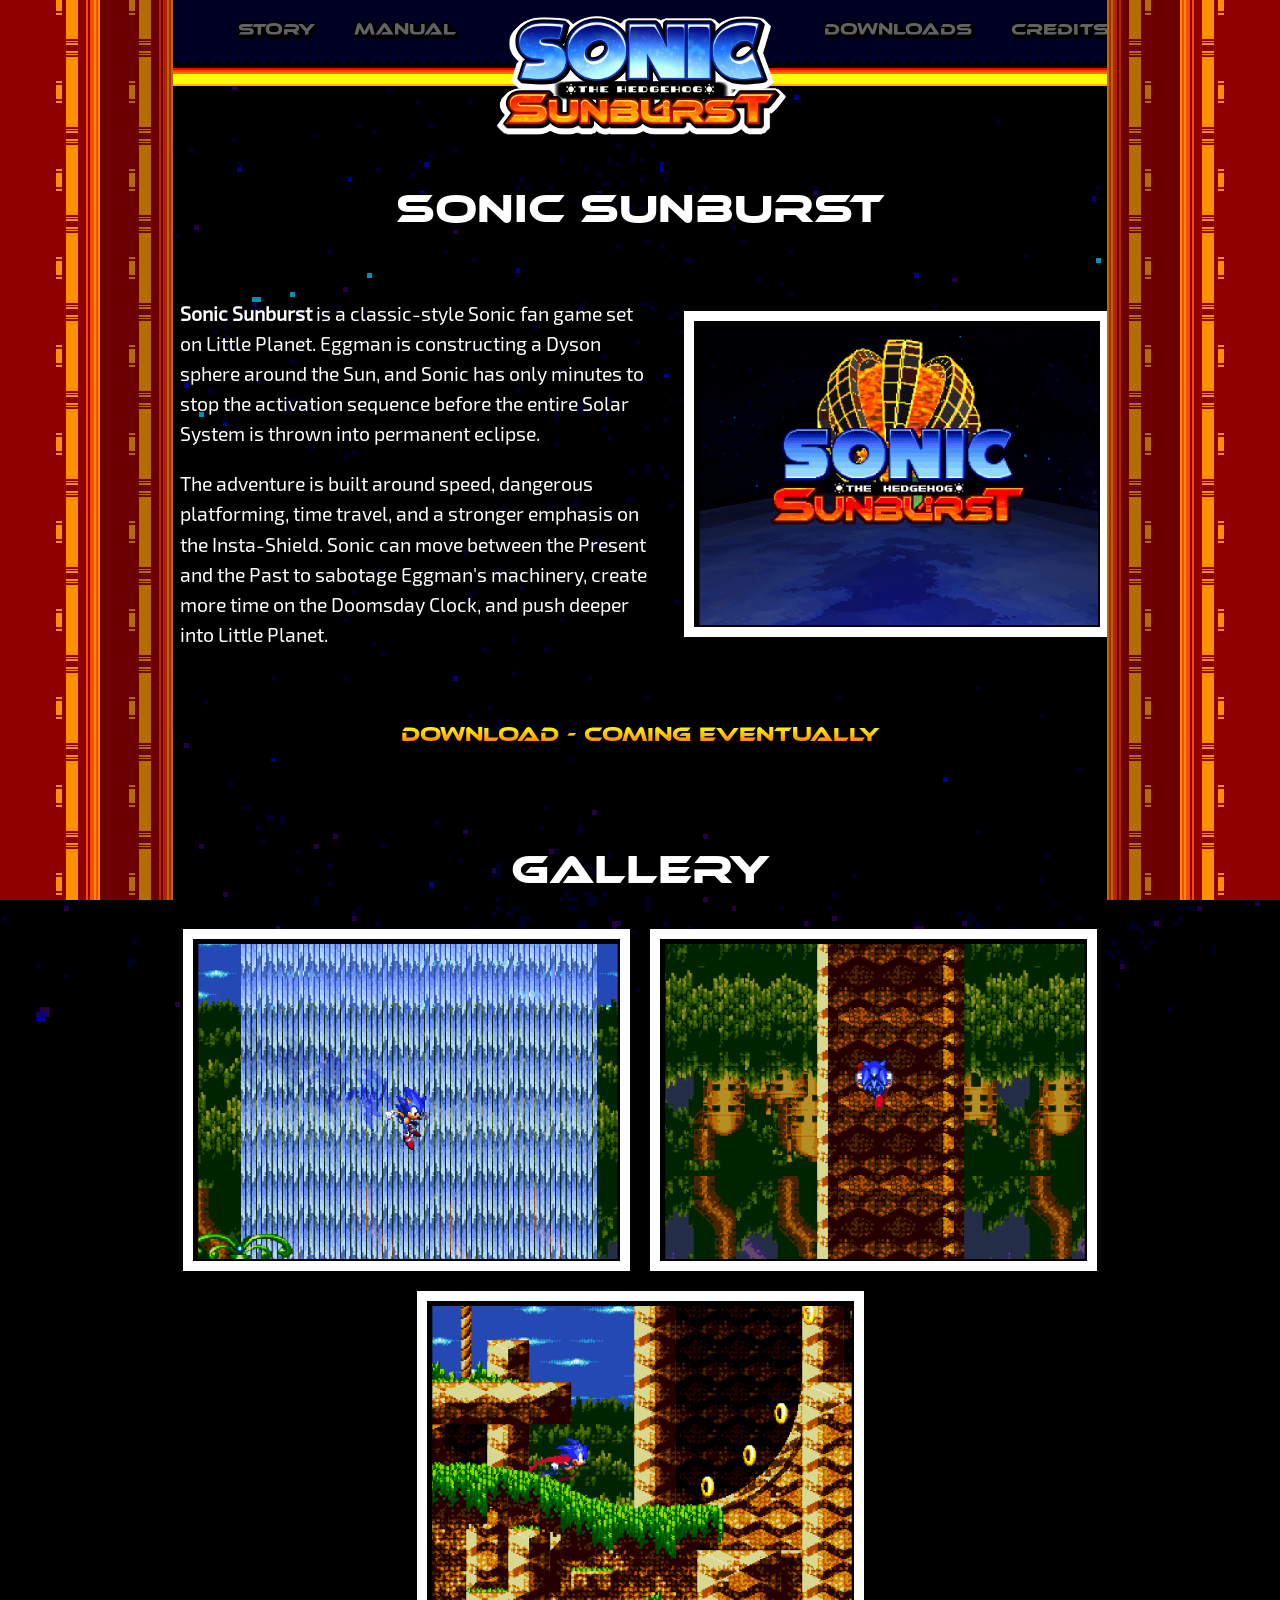
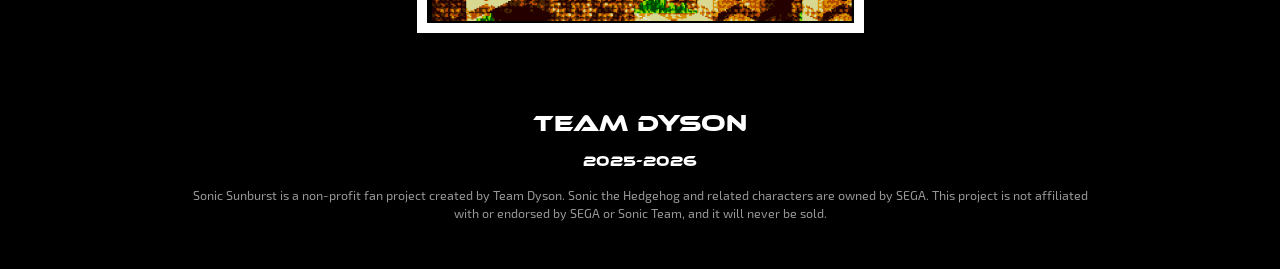
==== index.html @ e48f7e8e "Initial commit" ====
<!DOCTYPE html>
<html lang="en">
<head>
    <meta charset="UTF-8">
    <meta name="viewport" content="width=device-width, initial-scale=1.0">

    <title>SONIC SUNBURST</title>

    <link rel="icon" href="favicon.ico">
    <link rel="stylesheet" href="css/home.css">
</head>

<body>
<nav class="site-nav">
    <div class="nav-left">
        <a class="ui-font" href="about.html">Story</a>
        <a class="ui-font" href="manual.html">Manual</a>
    </div>

    <a id="logo-link" href="index.html">
        <img src="assets/sb_logo.png" alt="SONIC SUNBURST" id="navbar-logo">
    </a>

    <div class="nav-right">
        <a class="ui-font" href="download.html">Downloads</a>
        <a class="ui-font" href="credits.html">Credits</a>
    </div>
</nav>

<main>
    <section>
        <h1>SONIC SUNBURST</h1>

        <div class="introduction-block">
            <div class="intro-copy">
                <p>
                    <strong>Sonic Sunburst</strong> is a classic-style Sonic fan game set on Little Planet.
                    Eggman is constructing a Dyson sphere around the Sun, and Sonic has only minutes to stop
                    the activation sequence before the entire Solar System is thrown into permanent eclipse.
                </p>

                <p>
                    The adventure is built around speed, dangerous platforming, time travel, and a stronger
                    emphasis on the Insta-Shield. Sonic can move between the Present and the Past to sabotage
                    Eggman's machinery, create more time on the Doomsday Clock, and push deeper into Little Planet.
                </p>
            </div>

            <img class="border" src="images/title.png" alt="Sonic Sunburst title screen">
        </div>

        <div class="download-link">
            <a class="ui-font" href="download.html">Download - Coming Eventually</a>
        </div>
    </section>

    <section>
        <h1>GALLERY</h1>

        <div class="gallery">
            <img class="border" src="images/final1.png" alt="Sonic Sunburst screenshot 1">
            <img class="border" src="images/final2.png" alt="Sonic Sunburst screenshot 2">
            <img class="border" src="images/final3.png" alt="Sonic Sunburst screenshot 3">
        </div>
    </section>
</main>

<footer>
    <img
        class="team-dyson-logo"
        src="assets/team_dyson_logo.png"
        alt="Team Dyson"
        onerror="this.style.display='none'; this.nextElementSibling.style.display='block';"
    >
    <div class="team-dyson-name">TEAM DYSON</div>

    <p class="footer-years">2025-2026</p>

    <p class="footer-disclaimer">
        Sonic Sunburst is a non-profit fan project created by Team Dyson. Sonic the Hedgehog and related characters are owned by SEGA. This project is not affiliated with or endorsed by SEGA or Sonic Team, and it will never be sold.
    </p>
</footer>
</body>
</html>
---- css/home.css ----
/* Fonts */

@font-face {
    font-family: "Exo 2";
    src: url("../fonts/exo2.otf") format("opentype");
    font-weight: normal;
    font-style: normal;
}

@font-face {
    font-family: "Ethnocentric";
    src: url("../fonts/ethnocentric.otf") format("opentype");
    font-weight: normal;
    font-style: normal;
}


/* Site values */

:root {
    --nav-main-height: 64px;
    --nav-trim-height: 22px;
    --nav-height: calc(var(--nav-main-height) + var(--nav-trim-height));

    --nav-bg: #000024;
    --nav-logo-width: 280px;
    --nav-logo-offset: 40px;
    --nav-text-size: 1.05em;
    --nav-gap: 15px;
    --nav-logo-gap: 32px;

    --page-side-padding: max(180px, 14vw);

    --fire-gradient: linear-gradient(
        to bottom,
        #ffffff 0%,
        #ffff00 22%,
        #ffb400 48%,
        #ff5400 73%,
        #ff0000 100%
    );
}

html {
    background: black;
}

body {
    min-height: 100vh;
    margin: 0;

    background-color: black;
    background-image: url("../assets/bg_logo.png");
    background-repeat: no-repeat;
    background-position: center;
    background-attachment: fixed;
}


/*
 * The animated side strips live in a foreground layer so they can pass over
 * the header without blocking links.
 */
body::before {
    content: "";
    position: fixed;
    inset: 0;
    z-index: 10000;
    pointer-events: none;

    background-image:
        url("../assets/border_r.png"),
        url("../assets/border_l.png"),
        url("../assets/border_r2.png"),
        url("../assets/border_l2.png");

    background-repeat: repeat-y, repeat-y, repeat-y, repeat-y;

    background-position:
        right top,
        left top,
        right 48px top,
        left 48px top;
}


/* Navigation */

.site-nav {
    width: 100%;
    height: var(--nav-height);
    position: relative;
    z-index: 9999;

    display: grid;
    grid-template-columns: 1fr auto 1fr;
    align-items: center;

    box-sizing: border-box;
    padding: 0 30px var(--nav-trim-height);

    background: var(--nav-bg);
    overflow: visible;
}

.site-nav::before {
    content: "";
    position: absolute;
    left: 0;
    right: 0;
    bottom: var(--nav-trim-height);
    height: 3px;

    background: repeating-linear-gradient(
        to right,
        #000024 0 5px,
        #000 5px 10px
    );
}

.site-nav::after {
    content: "";
    position: absolute;
    left: 0;
    right: 0;
    bottom: 0;
    height: var(--nav-trim-height);

    background: linear-gradient(
        to bottom,
        #000 0 18%,
        #ff0000 18% 27%,
        #ff4800 27% 36%,
        #ff6c00 36% 45%,
        #ffff00 45% 91%,
        #ffb400 91% 100%
    );
}

.nav-left,
.nav-right {
    display: flex;
    align-items: center;
    gap: var(--nav-gap);

    position: relative;
    z-index: 2;
}

.nav-left {
    justify-content: flex-end;
}

.nav-right {
    justify-content: flex-start;
}


/*
 * The logo is intentionally taller than the bar and hangs below it.
 * The grid keeps the logo centered even when the menu labels differ in width.
 */
#logo-link {
    height: var(--nav-main-height);
    display: flex;
    align-items: center;
    justify-content: center;

    margin: 0 var(--nav-logo-gap);
    position: relative;
    z-index: 2;
    overflow: visible;
}

#navbar-logo {
    width: var(--nav-logo-width);
    height: auto;
    display: block;

    transform: translateY(var(--nav-logo-offset));

    /* Permanent outline. */
    filter:
        drop-shadow(-1px -1px 0 black)
        drop-shadow(1px -1px 0 black)
        drop-shadow(-1px 1px 0 black)
        drop-shadow(1px 1px 0 black)
        drop-shadow(2px 2px 0 black)
        drop-shadow(-3px -1px 0 white)
        drop-shadow(3px -1px 0 white)
        drop-shadow(-3px 3px 0 white)
        drop-shadow(3px 3px 0 white);
}

#navbar-logo:hover {
    transform: translateY(calc(var(--nav-logo-offset) + 5px));
}


/* Navigation text */

.ui-font {
    padding: 10px 12px;

    font-family: "Ethnocentric", sans-serif;
    font-size: var(--nav-text-size);
    line-height: 1;
    text-decoration: none;

    color: transparent !important;
    background-clip: text;
    -webkit-background-clip: text;

    background-image: linear-gradient(
        to bottom,
        #626262 0%,
        #626262 55%,
        #383838 55%,
        #383838 100%
    );

    filter:
        drop-shadow(-1px -1px 0 black)
        drop-shadow(1px -1px 0 black)
        drop-shadow(-1px 1px 0 black)
        drop-shadow(1px 1px 0 black)
        drop-shadow(2px 2px 0 black);
}

.site-nav .ui-font:hover {
    transform: translateY(5px);
}

.ui-font:hover,
.ui-font.nav-active,
.download-link a {
    background-image: var(--fire-gradient);
    cursor: pointer;
}


/* Main content */

section {
    padding: 0 var(--page-side-padding);
    margin: 105px 0 90px;
}

h1,
h2 {
    font-family: "Ethnocentric", sans-serif;
    color: white;
}

h1 {
    margin-bottom: 42px;

    font-size: 2.5em;
    font-weight: normal;
    text-align: center;

    text-shadow:
        -2px -2px 0 black,
        2px -2px 0 black,
        -2px 2px 0 black,
        2px 2px 0 black,
        0 4px 0 black;
}

h2 {
    margin: 28px 0 10px;
    font-size: 1.4em;
    font-weight: normal;
}

p,
li {
    font-family: "Exo 2", sans-serif;
    font-size: 1.22em;
    line-height: 1.55;
    color: white;
}


/* Reusable blue Sunburst box
 *
 * Any element can use class="sunburst-panel".
 */
.sunburst-panel {
    position: relative;
    overflow: hidden;
    isolation: isolate;

    padding: 24px;

    background:
        radial-gradient(ellipse at 2% 2%, #0d0d78 0 17%, transparent 17.5%),
        radial-gradient(ellipse at 98% 98%, #0d0d78 0 20%, transparent 20.5%),
        #02024a;

    border: 4px solid #ffff00;

    box-shadow:
        inset 0 0 0 2px #ff4800,
        inset 0 0 0 4px #ffb400,
        inset 0 0 0 6px black;
}

/* Faint sun mark from the reference panel. */
.sunburst-panel::before {
    content: "";
    position: absolute;
    left: 50%;
    top: 50%;
    z-index: 0;

    width: 78px;
    height: 78px;

    transform: translate(-50%, -50%);
    opacity: 0.24;
    pointer-events: none;

    background:
        radial-gradient(circle, transparent 0 18px, #000032 18px 21px, transparent 21px),
        conic-gradient(
            from 0deg,
            #000032 0 8deg,
            transparent 8deg 37deg,
            #000032 37deg 45deg,
            transparent 45deg 82deg,
            #000032 82deg 90deg,
            transparent 90deg 127deg,
            #000032 127deg 135deg,
            transparent 135deg 172deg,
            #000032 172deg 180deg,
            transparent 180deg 217deg,
            #000032 217deg 225deg,
            transparent 225deg 262deg,
            #000032 262deg 270deg,
            transparent 270deg 307deg,
            #000032 307deg 315deg,
            transparent 315deg 352deg,
            #000032 352deg 360deg
        );
}

.sunburst-panel > * {
    position: relative;
    z-index: 1;
}


/* Screenshot / video feature box */

.media-panel {
    display: grid;
    grid-template-columns: minmax(270px, 0.95fr) minmax(300px, 1.05fr);
    gap: 30px;
    align-items: center;

    margin: 34px 0;
}

.media-panel.reverse .media-frame {
    order: 2;
}

.media-frame {
    width: 100%;
    aspect-ratio: 4 / 3;
    overflow: hidden;

    display: flex;
    align-items: center;
    justify-content: center;

    box-sizing: border-box;

    background: #000020;
    border: 2px solid #ffb400;

    box-shadow:
        0 0 0 2px black,
        0 0 0 4px #ff4800;
}

.media-frame img,
.media-frame video {
    width: 100%;
    height: 100%;
    display: block;
    object-fit: contain;
}

.media-placeholder {
    padding: 20px;

    font-family: "Exo 2", sans-serif;
    font-size: 0.9em;
    line-height: 1.4;
    text-align: center;

    color: #9a9ac1;
}

.media-copy h2 {
    margin-top: 0;
}


/* Home */

.introduction-block {
    display: flex;
    flex-wrap: wrap;
    align-items: center;
    gap: 42px;
}

.introduction-block .intro-copy {
    flex: 1 1 48%;
}

.introduction-block img {
    flex: 1 1 40%;
    width: 100%;
    min-width: 300px;
}

.download-link {
    width: fit-content;
    margin: 55px auto;
    font-size: 120%;
}

.download-link:hover {
    transform: scale(1.05);
}

.gallery {
    display: flex;
    flex-wrap: wrap;
    justify-content: center;
    align-items: center;

    gap: 40px;
}

.gallery img {
    width: min(420px, 100%);
}

.border {
    position: relative;

    outline: 10px solid white;
    border-left: 5px solid black;
    border-top: 5px solid black;
    border-right: 2px solid black;
    border-bottom: 2px solid black;
}


/* Credits */

.credit-groups {
    display: grid;
    grid-template-columns: repeat(2, minmax(0, 1fr));

    gap: 26px;
}

.credit-group h2 {
    margin-top: 0;
}

.credit-group p {
    margin-bottom: 0;
}

.credits-section {
    text-align: center;
}


/* Footer */

footer {
    display: flex;
    flex-direction: column;
    align-items: center;

    margin: 90px auto 45px;
    padding: 0 max(45px, 12vw);

    text-align: center;
}

.team-dyson-logo {
    width: min(300px, 58vw);
    height: auto;
    margin-bottom: 14px;
}

.team-dyson-name {
    display: none;

    margin-bottom: 12px;

    font-family: "Ethnocentric", sans-serif;
    font-size: 1.45em;
    color: white;
}

.footer-years {
    margin: 0 0 12px;

    font-family: "Ethnocentric", sans-serif;
    font-size: 0.9em;
    color: white;
}

.footer-disclaimer {
    max-width: 900px;
    margin: 0;

    font-family: "Exo 2", sans-serif;
    font-size: 0.78em;
    line-height: 1.5;
    color: #999;
}


/* Tablet */

@media (max-width: 1100px) {
    :root {
        --nav-logo-width: 210px;
        --nav-logo-offset: 28px;
        --nav-logo-gap: 15px;
        --nav-text-size: 0.82em;
        --nav-gap: 6px;
        --page-side-padding: max(90px, 9vw);
    }

    .site-nav {
        padding-left: 15px;
        padding-right: 15px;
    }
}


/* Mobile */

@media (max-width: 800px) {
    :root {
        --nav-logo-width: 230px;
        --nav-logo-offset: 0px;
        --page-side-padding: 34px;
    }

    .site-nav {
        height: auto;
        grid-template-columns: 1fr;
        gap: 10px;

        padding: 15px 20px calc(15px + var(--nav-trim-height));
    }

    #logo-link {
        height: auto;
        grid-row: 1;
        margin: 0;
    }

    #navbar-logo {
        transform: none;
    }

    #navbar-logo:hover {
        transform: translateY(5px);
    }

    .nav-left,
    .nav-right {
        justify-content: center;
        flex-wrap: wrap;
    }

    .nav-left {
        grid-row: 2;
    }

    .nav-right {
        grid-row: 3;
    }

    .media-panel {
        grid-template-columns: 1fr;
    }

    .media-panel.reverse .media-frame {
        order: 0;
    }

    .credit-groups {
        grid-template-columns: 1fr;
    }
}


/* Motion */

@media (prefers-reduced-motion: no-preference) {
    body::before {
        animation: border-scrolling 2s linear infinite;
    }

    #navbar-logo,
    .ui-font,
    .download-link {
        transition: 0.1s ease-in-out;
    }

    @keyframes border-scrolling {
        from {
            background-position:
                right top,
                left top,
                right 48px top,
                left 48px top;
        }

        to {
            background-position:
                right 176px,
                left 176px,
                right 48px top 88px,
                left 48px top 88px;
        }
    }
}
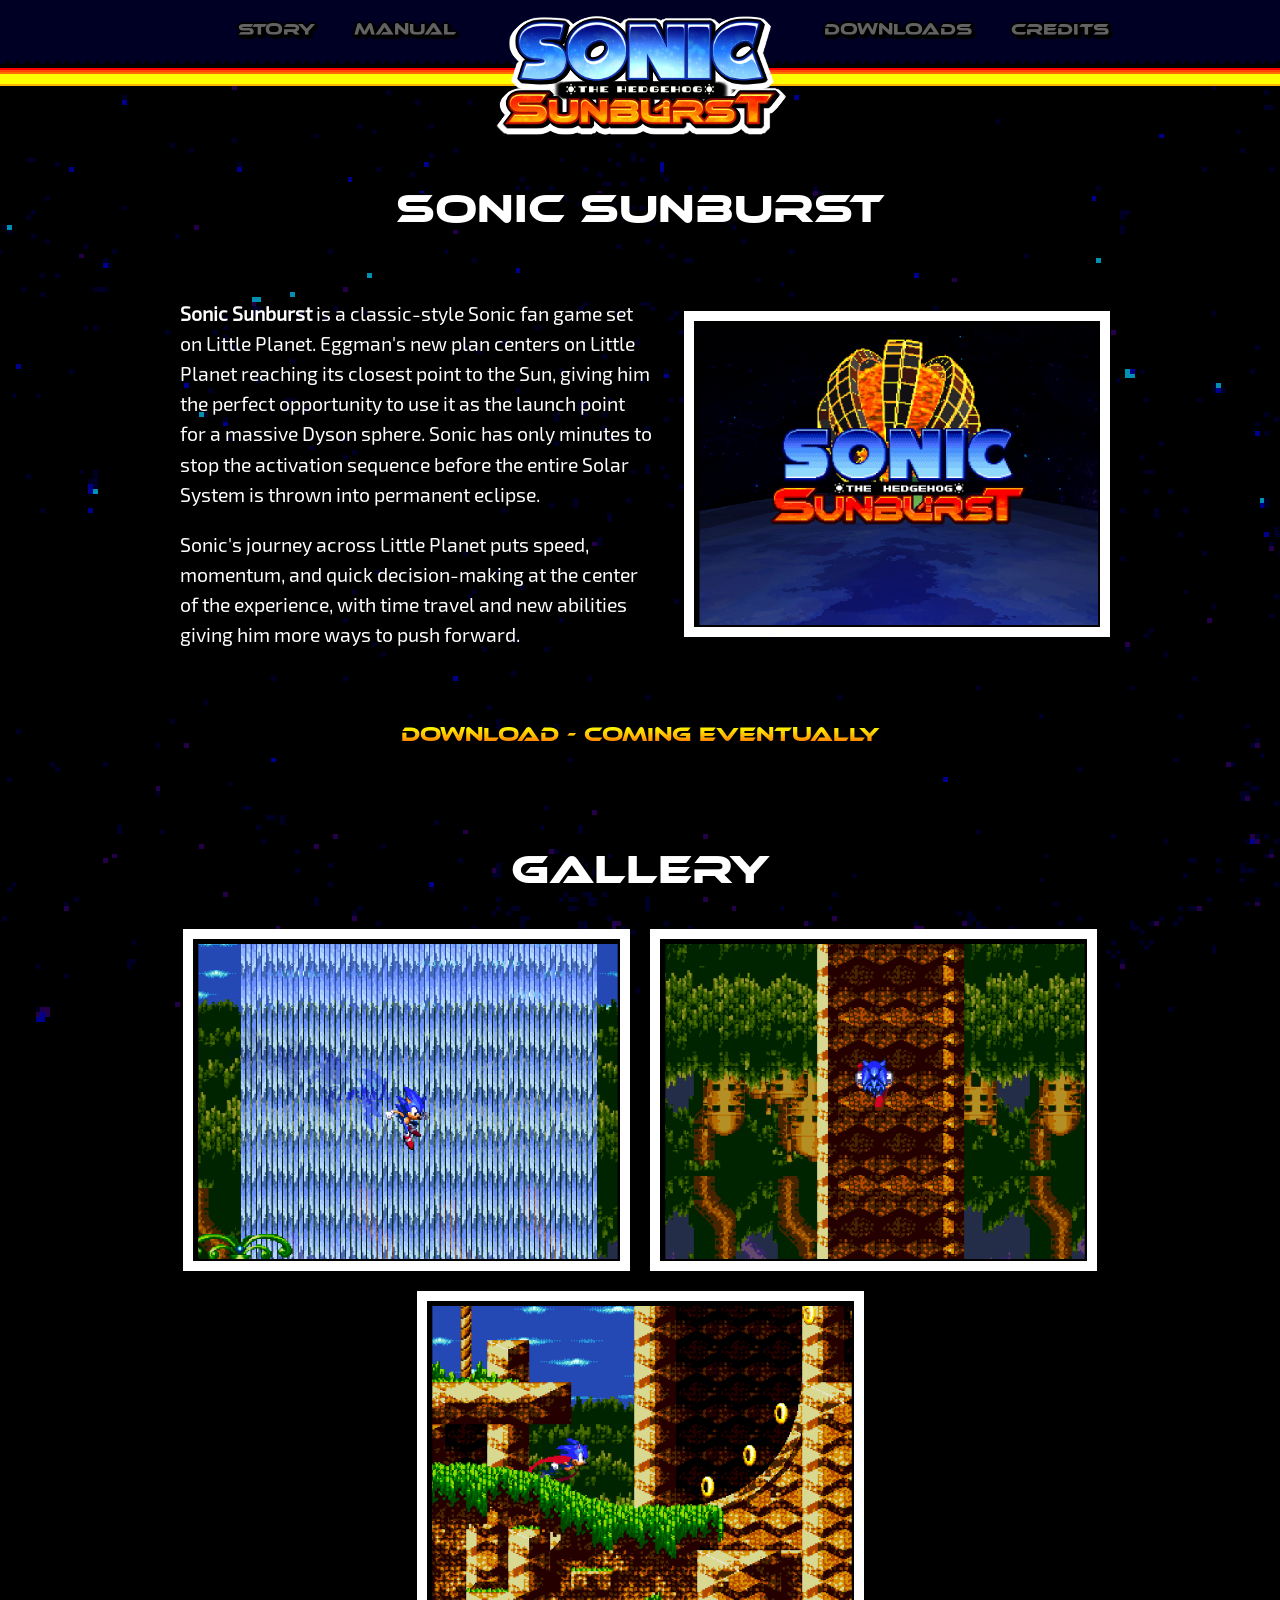
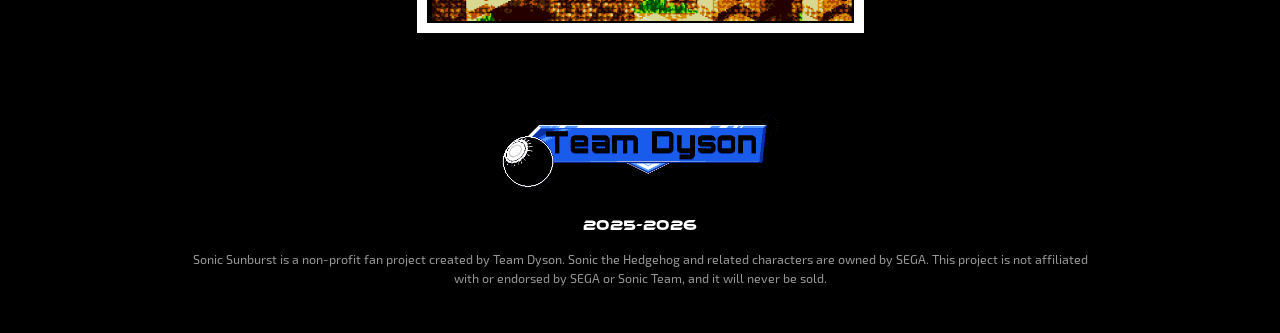
==== commit 5acedec1: "fix some stuf" ====
--- a/index.html
+++ b/index.html
@@ -35,14 +35,15 @@
             <div class="intro-copy">
                 <p>
                     <strong>Sonic Sunburst</strong> is a classic-style Sonic fan game set on Little Planet.
-                    Eggman is constructing a Dyson sphere around the Sun, and Sonic has only minutes to stop
-                    the activation sequence before the entire Solar System is thrown into permanent eclipse.
+                    Eggman's new plan centers on Little Planet reaching its closest point to the Sun,
+                    giving him the perfect opportunity to use it as the launch point for a massive Dyson sphere.
+                    Sonic has only minutes to stop the activation sequence before the entire Solar System is thrown
+                    into permanent eclipse.
                 </p>
 
                 <p>
-                    The adventure is built around speed, dangerous platforming, time travel, and a stronger
-                    emphasis on the Insta-Shield. Sonic can move between the Present and the Past to sabotage
-                    Eggman's machinery, create more time on the Doomsday Clock, and push deeper into Little Planet.
+                    Sonic's journey across Little Planet puts speed, momentum, and quick decision-making at the center
+                    of the experience, with time travel and new abilities giving him more ways to push forward.
                 </p>
             </div>
 
@@ -68,7 +69,7 @@
 <footer>
     <img
         class="team-dyson-logo"
-        src="assets/team_dyson_logo.png"
+        src="assets/dyson_logo.png"
         alt="Team Dyson"
         onerror="this.style.display='none'; this.nextElementSibling.style.display='block';"
     >
--- a/css/home.css
+++ b/css/home.css
@@ -55,34 +55,6 @@
     background-position: center;
     background-attachment: fixed;
 }
-
-
-/*
- * The animated side strips live in a foreground layer so they can pass over
- * the header without blocking links.
- */
-body::before {
-    content: "";
-    position: fixed;
-    inset: 0;
-    z-index: 10000;
-    pointer-events: none;
-
-    background-image:
-        url("../assets/border_r.png"),
-        url("../assets/border_l.png"),
-        url("../assets/border_r2.png"),
-        url("../assets/border_l2.png");
-
-    background-repeat: repeat-y, repeat-y, repeat-y, repeat-y;
-
-    background-position:
-        right top,
-        left top,
-        right 48px top,
-        left 48px top;
-}
-
 
 /* Navigation */
 
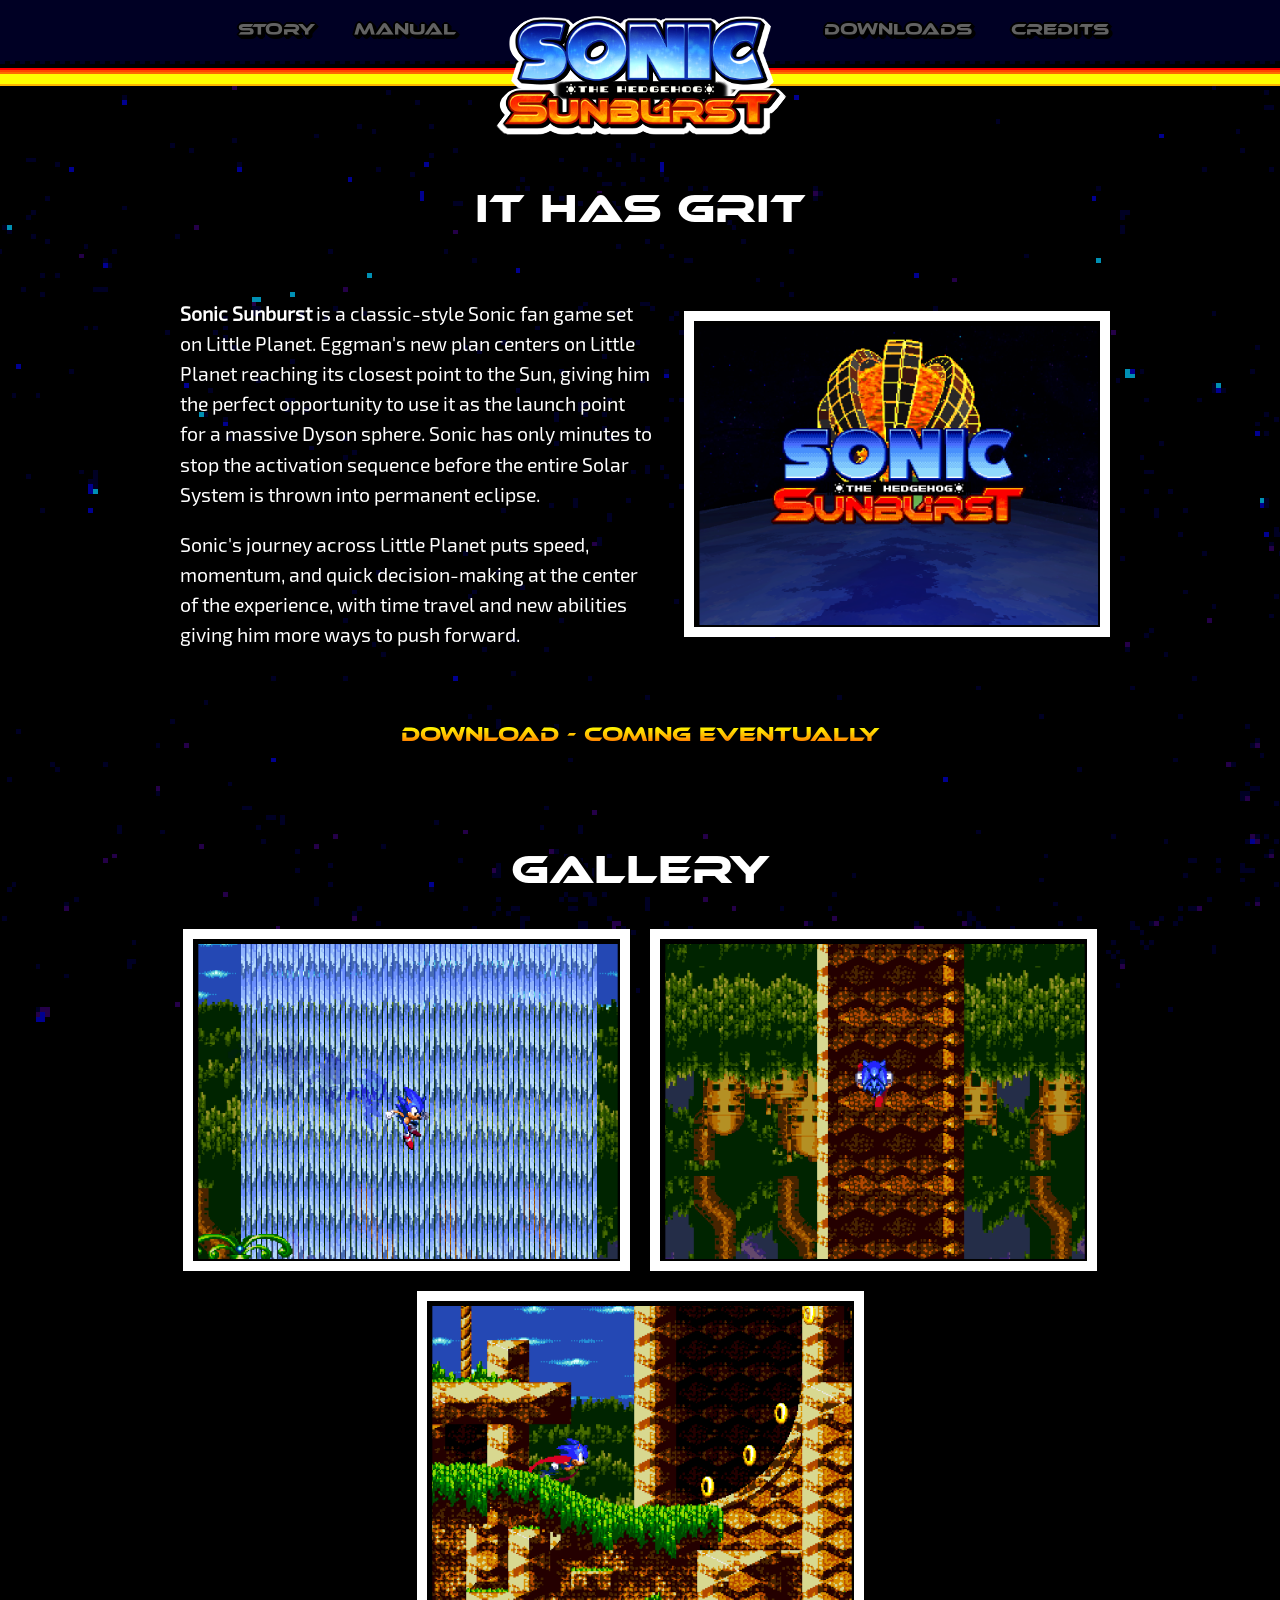
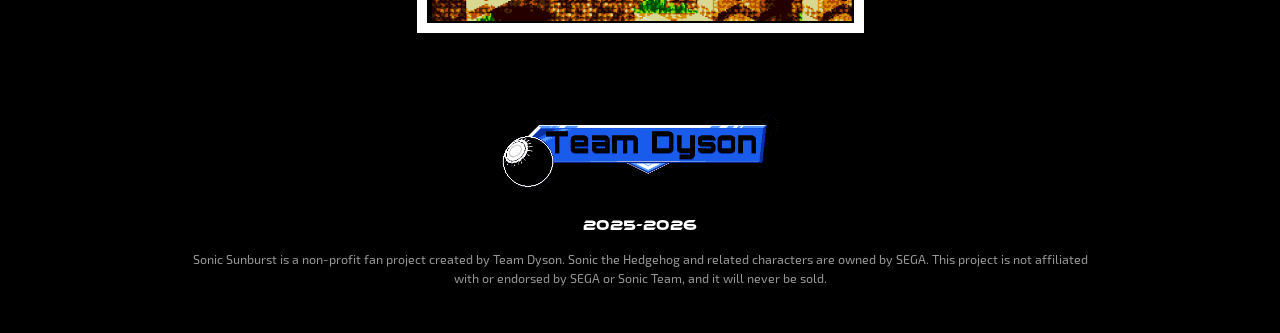
==== commit cbe513af: "lowkey ts funny as fuck" ====
--- a/index.html
+++ b/index.html
@@ -29,7 +29,7 @@
 
 <main>
     <section>
-        <h1>SONIC SUNBURST</h1>
+        <h1>IT HAS GRIT</h1>
 
         <div class="introduction-block">
             <div class="intro-copy">
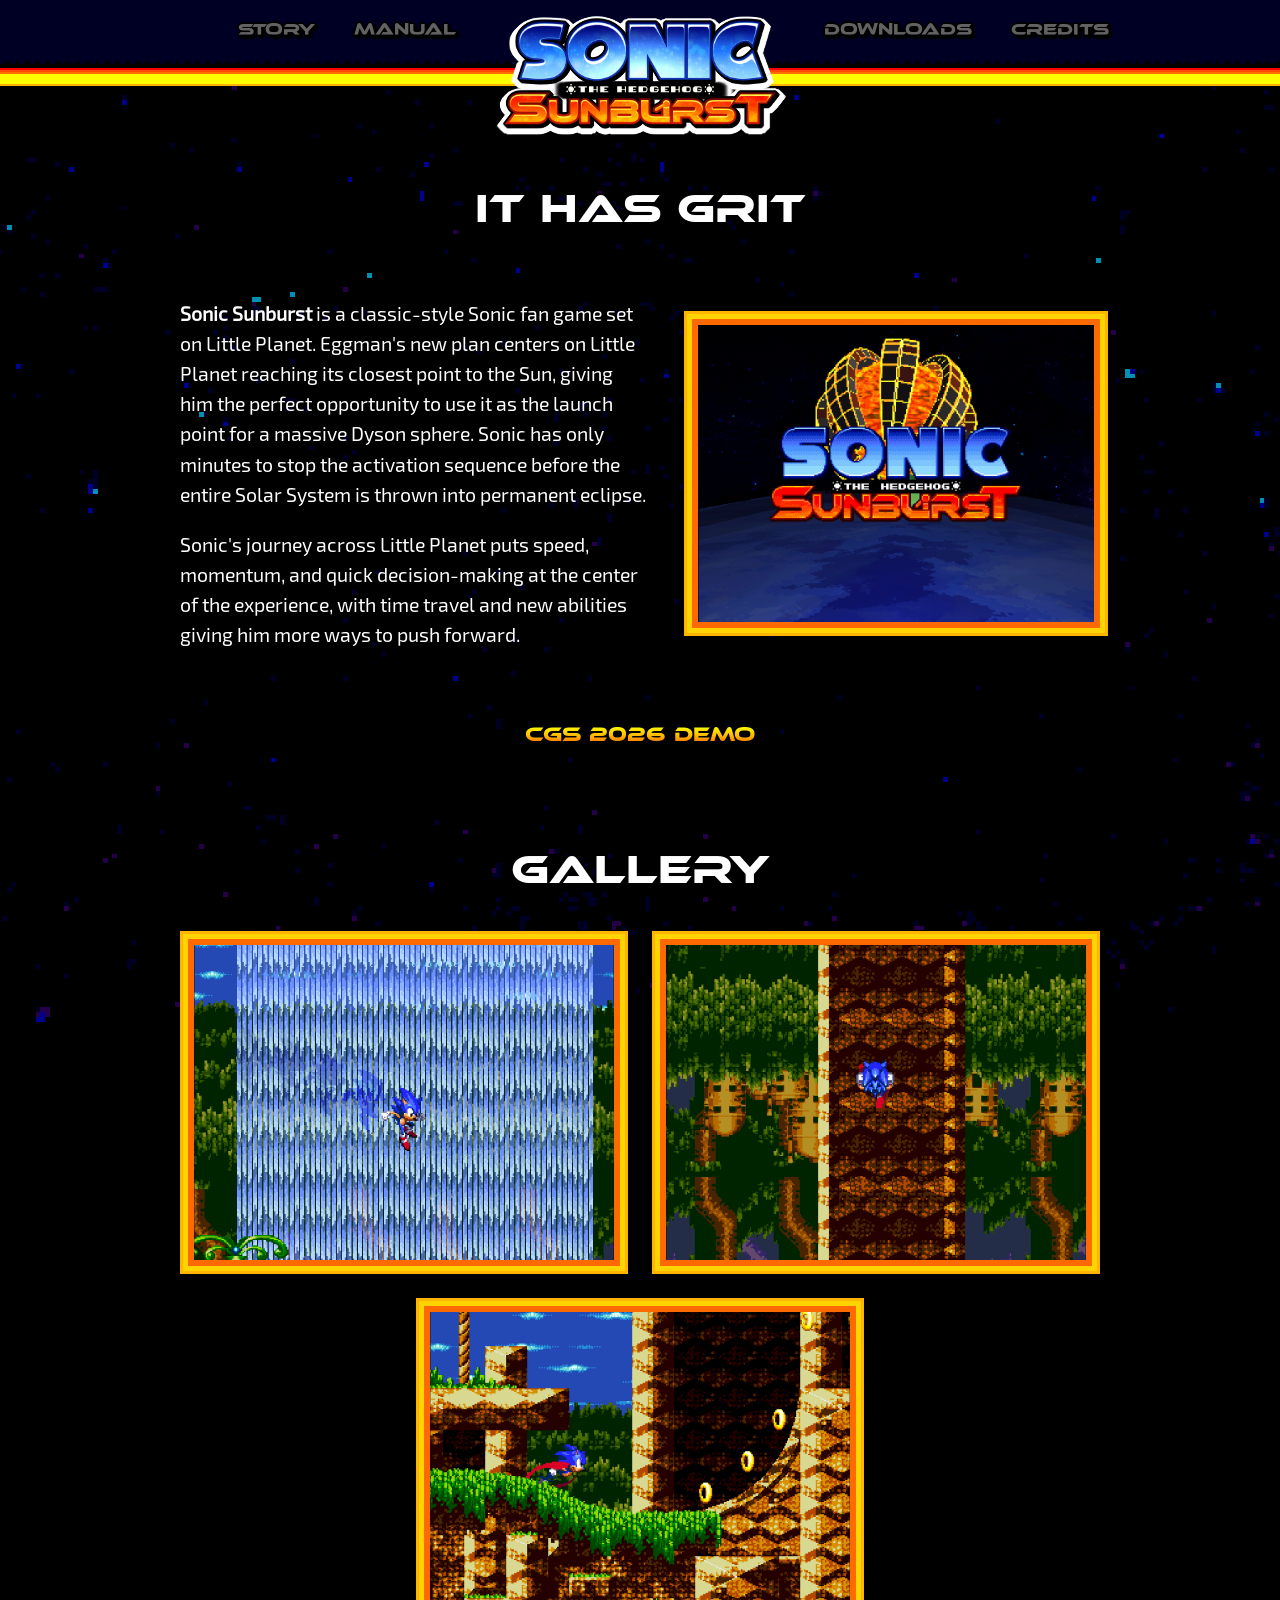
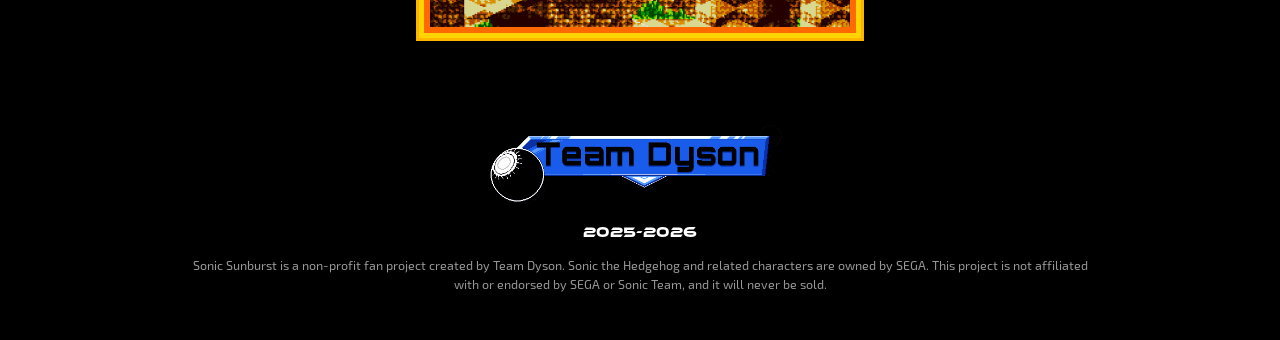
==== commit 97be7401: "tung tung didy" ====
--- a/index.html
+++ b/index.html
@@ -51,7 +51,7 @@
         </div>
 
         <div class="download-link">
-            <a class="ui-font" href="download.html">Download - Coming Eventually</a>
+            <a class="ui-font" href="download.html">CGS 2026 Demo</a>
         </div>
     </section>
 
--- a/css/home.css
+++ b/css/home.css
@@ -322,6 +322,80 @@
     z-index: 1;
 }
 
+.download-intro {
+    text-align: center;
+}
+
+.release-countdown {
+    display: grid;
+    gap: 8px;
+    margin: 24px 0;
+    font-family: "Ethnocentric", sans-serif;
+    color: #fff;
+}
+
+.release-countdown strong {
+    font-size: clamp(2.5rem, 8vw, 5rem);
+    color: transparent;
+    background-image: var(--fire-gradient);
+    background-clip: text;
+    -webkit-background-clip: text;
+    font-variant-numeric: tabular-nums;
+    filter:
+        drop-shadow(-1px -1px 0 black)
+        drop-shadow(1px -1px 0 black)
+        drop-shadow(-1px 1px 0 black)
+        drop-shadow(1px 1px 0 black)
+        drop-shadow(2px 2px 0 black);
+}
+
+.release-status {
+    margin-bottom: 0;
+}
+
+.download-grid {
+    display: grid;
+    grid-template-columns: repeat(3, minmax(0, 1fr));
+    gap: 20px;
+    margin-top: 28px;
+}
+
+.download-grid[hidden],
+.release-countdown[hidden] {
+    display: none;
+}
+
+.download-card {
+    text-align: center;
+}
+
+.download-card img {
+    display: block;
+    width: 72px;
+    height: 72px;
+    object-fit: contain;
+    margin: 0 auto 12px;
+}
+
+.download-card h2 {
+    margin: 0;
+}
+
+.download-card a {
+    display: inline-block;
+    padding: 10px 14px;
+    border: 2px solid #ffcf00;
+    color: #fff;
+    font-family: "Ethnocentric", sans-serif;
+    font-size: 0.75rem;
+    text-decoration: none;
+}
+
+.download-card a:hover,
+.download-card a:focus-visible {
+    background: #b23a00;
+}
+
 
 /* Screenshot / video feature box */
 
@@ -426,13 +500,14 @@
 .border {
     position: relative;
 
-    outline: 10px solid white;
-    border-left: 5px solid black;
-    border-top: 5px solid black;
-    border-right: 2px solid black;
-    border-bottom: 2px solid black;
-}
-
+    border: 6px solid #ff6a00;
+    outline: 5px solid #ffd400;
+
+    box-shadow:
+        inset 0 0 0 2px #000,
+        0 0 0 2px #000,
+        0 0 0 8px #ffb400;
+}
 
 /* Credits */
 
@@ -579,6 +654,10 @@
     .credit-groups {
         grid-template-columns: 1fr;
     }
+
+    .download-grid {
+        grid-template-columns: 1fr;
+    }
 }
 
 
